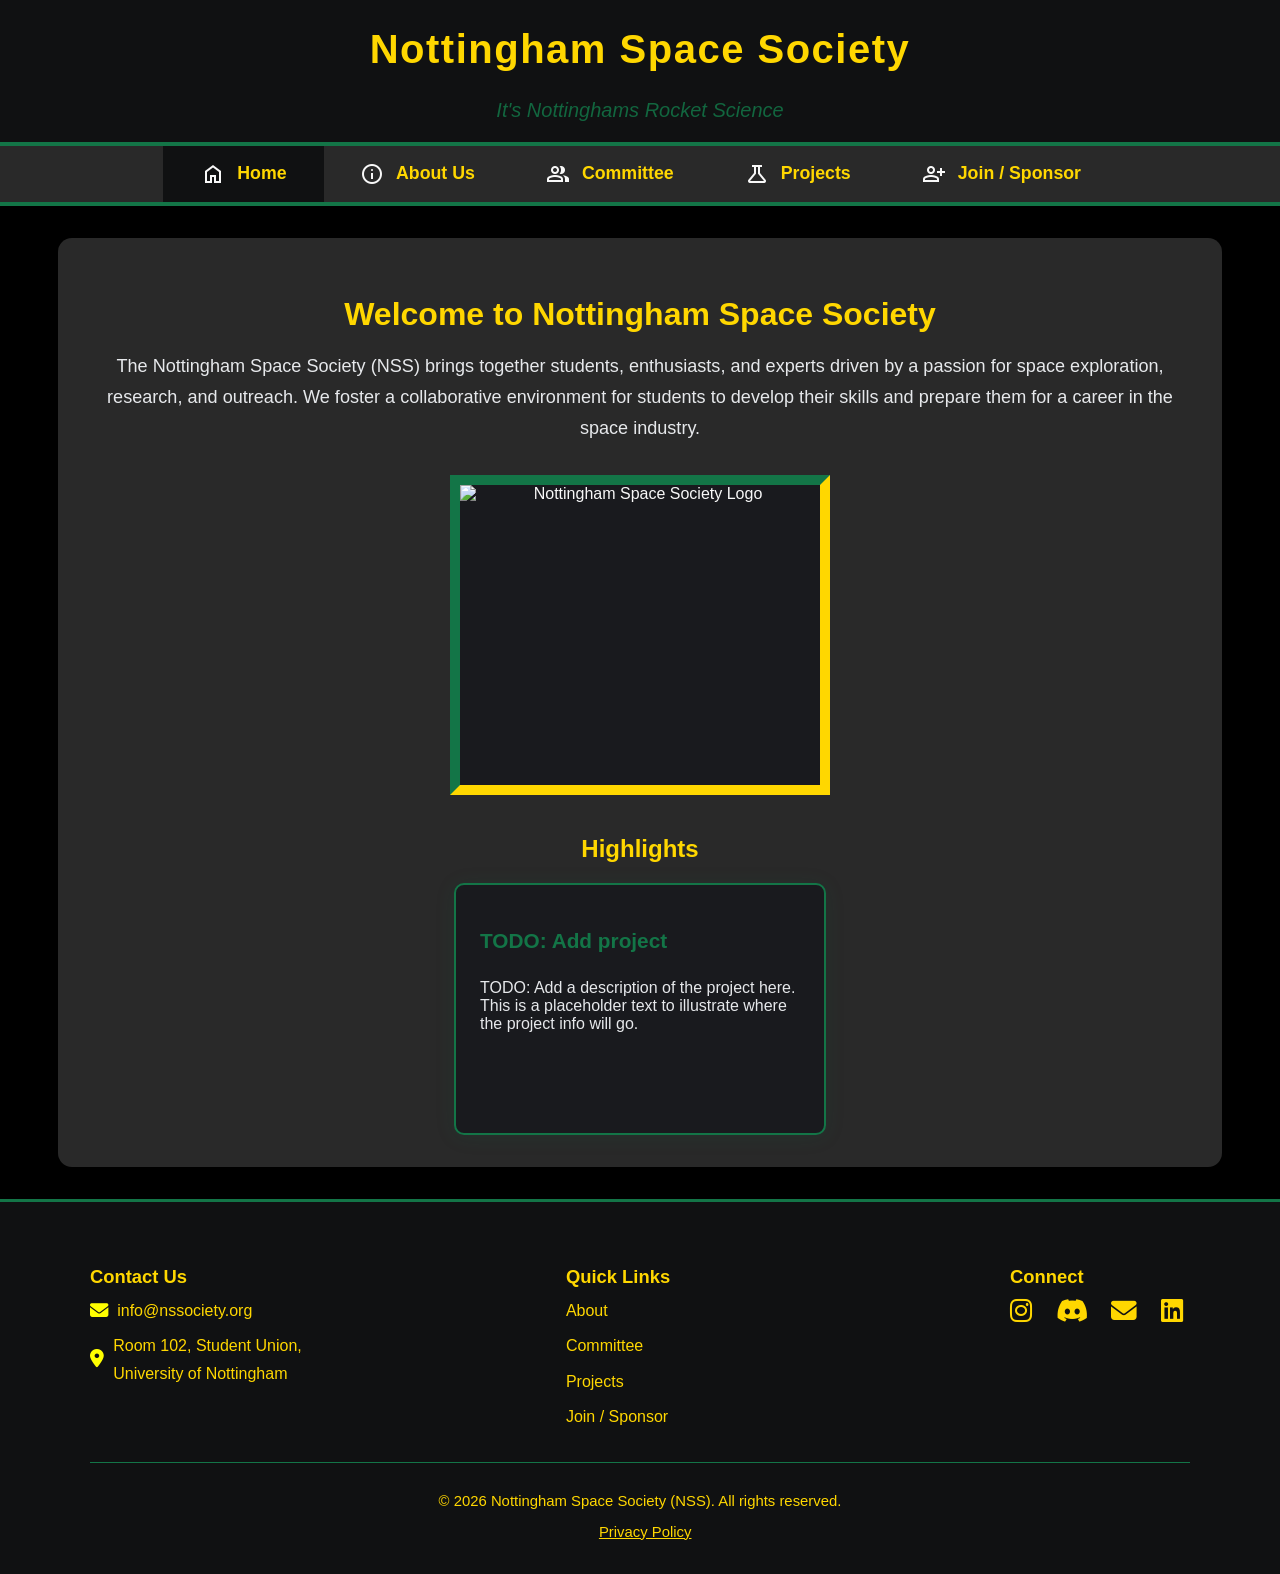
==== index.html @ e7e1e94c "Updated footer and created pfiles linked in footer. Further, updated comments to clear up code" ====
<!DOCTYPE html>
<html lang="en">

<head>
    <meta charset="UTF-8">

    <!-- Responsive scaling for all devices -->
    <meta name="viewport" content="width=device-width, initial-scale=1">
    <title>NSS | Home </title>

    <!-- Main Site Stylesheet -->
    <link rel="stylesheet" href="styles.css">

    <!-- Material Symbols: Open-source Google icon font -->
    <link href="https://fonts.googleapis.com/css2?family=Material+Symbols+Sharp" rel="stylesheet" />
    <!-- Font Awesome Free CDN for brand icons -->
    <link rel="stylesheet" href="https://cdnjs.cloudflare.com/ajax/libs/font-awesome/6.5.0/css/all.min.css"
        crossorigin="anonymous">
</head>

<body>
    <!-- 
    =================
    PAGE HEADER
    =================
    -->
    <header>
        <div class="container">
            <h1>Nottingham Space Society</h1>
            <p class="tagline">It's Nottinghams Rocket Science</p>
        </div>

        <!-- 
        =============================
        PRIMARY NAVIGATION BAR
        ============================= 
        -->
        <nav class="nav-outer">
            <!-- Top green line (stylistic element) -->
            <div class="green-bar"></div>

            <!-- Navigation Bar -->
            <div class="nav-bar-bg">
                <div class="container">
                    <ul class="nav-bar">
                        <!--
                        Each navigation <li> is a tab/button.
                        For icons, Google's Material Symbols font are used.
                        The icon name goes INSIDE the <span>.
                        -->
                        <li>
                            <a href="index.html" class="active">
                                <span class="material-symbols-sharp nav-icon">home</span>
                                Home
                            </a>
                        </li>
                        <li>
                            <a href="about_us.html">
                                <span class="material-symbols-sharp nav-icon">info</span>
                                About Us
                            </a>
                        </li>
                        <li>
                            <a href="committee.html">
                                <span class="material-symbols-sharp nav-icon">group</span>
                                Committee
                            </a>
                        </li>
                        <li>
                            <a href="projects.html">
                                <span class="material-symbols-sharp nav-icon">science</span>
                                Projects
                            </a>
                        </li>
                        <li>
                            <a href="join.html">
                                <span class="material-symbols-sharp nav-icon">person_add</span>
                                Join / Sponsor
                            </a>
                        </li>
                    </ul>
                </div>
            </div>

            <!-- Bottom green line (stylistic element) -->
            <div class="green-bar"></div>
        </nav>
    </header>

    <!-- 
    =================
    MAIN CONTENT AREA
    ================= 
    -->
    <main class="main-content">

        <!-- Intro/Welcome Section -->
        <section class="intro">
            <h2>Welcome to Nottingham Space Society</h2>
            <p>
                The Nottingham Space Society (NSS) brings together students, enthusiasts, and experts driven by a
                passion for space exploration, research, and outreach. We foster a collaborative environment for
                students to develop their skills and prepare them for a career in the space industry.
            </p>
            <img class="accent-img" src="figures/SpaceSocLogo.webp" width="360" height="300"
                alt="Nottingham Space Society Logo">
        </section>

        <!-- Projects Section -->
        <section class="projects">
            <h2>Highlights</h2>
            <div class="project-cards">
                <!-- 
                These are meant to be quick links for people who are unuware of
                the society to get directly to the highlights of the NSS.
                -->
                <a href="about_us.html">
                    <div class="card">
                        <h3>TODO: Add project</h3>
                        <p>
                            TODO: Add a description of the project here. This is a placeholder text to illustrate where
                            the
                            project info will go.
                        </p>
                    </div>
                </a>
            </div>
        </section>
    </main>

    <!-- 
    =================
    SITE FOOTER
    ================= 
    -->
    <footer>
        <div class="container">
            <div class="footer-main">

                <!-- Contact -->
                <div class="footer-section">
                    <h4>Contact Us</h4>
                    <ul class="footer-list">
                        <li>
                            <i class="fa-solid fa-envelope footer-icon"></i>
                            <a href="mailto:info@nssociety.org">info@nssociety.org</a>
                        </li>
                        <li>
                            <i class="fa-solid fa-location-dot footer-icon"></i>
                            <a href="https://www.google.com/maps/place/University+of+Nottingham/@52.9387954,-1.2006753,17z/data=!3m1!4b1!4m6!3m5!1s0x4879c274ccd0ff2f:0xdfb0ab46a504ed52!8m2!3d52.9387922!4d-1.1981057!16zL20vMG55NzU?entry=ttu&g_ep=EgoyMDI2MDQwNS4wIKXMDSoASAFQAw%3D%3D"
                                target="_blank" rel="noopener" title="View on Google Maps">
                                Room 102, Student Union,<br>
                                University of Nottingham
                            </a>
                        </li>
                    </ul>
                </div>

                <!-- Quick Links -->
                <div class="footer-section">
                    <h4>Quick Links</h4>
                    <ul class="footer-list">
                        <li><a href="about_us.html">About</a></li>
                        <li><a href="committee.html">Committee</a></li>
                        <li><a href="projects.html">Projects</a></li>
                        <li><a href="join.html">Join / Sponsor</a></li>
                    </ul>
                </div>

                <!-- Socials -->
                <div class="footer-section footer-socials">
                    <h4>Connect</h4>
                    <a href="https://instagram.com/yourhandle" target="_blank" title="Instagram" rel="noopener">
                        <i class="fab fa-instagram"></i>
                    </a>
                    <a href="https://discord.com/invite/yourinvite" target="_blank" title="Discord" rel="noopener">
                        <i class="fab fa-discord"></i>
                    </a>
                    <a href="mailto:info@nssociety.org" title="Email">
                        <i class="fa-solid fa-envelope"></i>
                    </a>
                    <a href="https://linkedin.com/in/yourhandle" target="_blank" title="LinkedIn" rel="noopener">
                        <i class="fab fa-linkedin"></i>
                    </a>
                </div>
            </div>
            <div class="footer-legal">
                <p>&copy; 2026 Nottingham Space Society (NSS). All rights reserved.</p>
                <p><a href="privacy.html">Privacy Policy</a></p>
            </div>
        </div>
    </footer>
</body>

</html>
---- styles.css ----
:root {
    /* Color palette for consistent theme */
    --nss-green: #137547;
    --nss-gold: #FFD700;
    --nss-black: #101112;
    --nss-grey: #292929;
    --nss-white: #f8f8f8;
    --nss-offwhite: #e6e8eb;
    --true-black: #000000;
}

/* =======================
 * Base Layout and Reset
 * ======================= */
html,
body {
    margin: 0;
    padding: 0;
    background: var(--true-black);
    color: var(--nss-white);
    font-family: 'Segoe UI', Arial, sans-serif;
    min-height: 100vh;
}

body {
    display: flex;
    flex-direction: column;
}

/* =======================
 * Utility Container Class
 * ======================= */
.container {
    width: 90%;
    max-width: 1100px;
    margin: 0 auto;
    /* Centers the content horizontally */
}

/* =======================
 * Icon Font Styling
 * ======================= */

/* Ensures Material Symbols icons display correctly and align with text */
.material-symbols-sharp {
    font-family: 'Material Symbols Sharp', sans-serif;
    font-variation-settings:
        'FILL' 0,
        'wght' 400,
        'GRAD' 0,
        'opsz' 24;
    font-size: 1.2em;
    vertical-align: middle;
    margin-right: 0.35em;
    line-height: 1;
    color: var(--nss-white);
}

/* =======================
 * Header and Tagline
 * ======================= */
header {
    position: sticky;
    top: 0;
    z-index: 100;
    background: var(--nss-black);
    color: var(--nss-gold);
    text-align: center;
}

header h1 {
    font-size: 2.5rem;
    font-weight: 700;
    letter-spacing: 1.5px;
    color: var(--nss-gold);
}

.tagline {
    font-size: 1.25rem;
    color: var(--nss-green);
    font-style: italic;
    opacity: 0.85;
    margin-top: 0.5rem;
}

/* =======================
 * Navigation
 * ======================= */

/* Green line for nav "frame," above/below nav */
.green-bar {
    width: 100%;
    height: 4px;
    background: var(--nss-green);
    display: block;
    margin: 0;
    padding: 0;
}

/* Parent nav container */
.nav-outer {
    width: 100%;
    margin: 0;
    padding: 0;
    background: transparent;
}

/* Grey nav background, always full width of viewport */
.nav-bar-bg {
    width: 100vw;
    background: var(--nss-grey);
    margin: 0;
    padding: 0;
    overflow-x: auto;
}

/* Horizontal nav bar for menu items, centered using .container */
.nav-bar {
    display: flex;
    justify-content: center;
    align-items: stretch;
    list-style: none;
    margin: 0;
    padding: 0;
    background: var(--nss-grey);
    box-sizing: border-box;
}

/* Each nav item is a flexbox for future add-ons (badges, dropdowns, etc.) */
.nav-bar li {
    display: flex;
    align-items: stretch;
}

/* Icon inside nav */
.nav-icon {
    /* Slightly increases size and adds space after icon (not needed if handled in .material-symbols-sharp above) */
    font-size: 1.2em;
    vertical-align: middle;
    margin-right: 0.5em;
}

/* Main styling for navigation links */
.nav-bar a {
    display: flex;
    align-items: center;
    justify-content: center;
    height: 56px;
    min-width: 90px;
    padding: 0 2em;
    background: var(--nss-grey);
    color: var(--nss-gold);
    text-decoration: none;
    font-weight: 700;
    font-size: 1.11em;
    border: none;
    border-radius: 0;
    transition: background 0.2s, color 0.2s;
}

/* Highlight for current page/tab */
.nav-bar a.active,
.nav-bar a:focus {
    background: var(--nss-black);
    color: var(--nss-gold);
    outline: none;
}

/* Hover effect for clarity */
.nav-bar a:hover {
    background: var(--nss-green);
    color: var(--nss-gold);
}

/* =======================
 * Accent Image (Logo/Graphic)
 * ======================= */
.accent-img {
    display: block;
    margin: 32px auto 0 auto;
    border-top: 10px solid var(--nss-green);
    border-left: 10px solid var(--nss-green);
    border-bottom: 10px solid var(--nss-gold);
    border-right: 10px solid var(--nss-gold);
    border-radius: 0px;
    background: #191a1e;
}

/* =======================
 * Main Content
 * ======================= */
main {
    flex: 1;
    padding: 2rem 0;
}

.main-content {
    background: var(--nss-grey);
    border-radius: 14px;
    box-shadow: 0 2px 32px rgba(0, 0, 0, 0.13);
    margin: 32px auto;
    padding: 32px;
    max-width: 1100px;
    width: 90%;
}

.intro {
    margin-bottom: 2.5rem;
    text-align: center;
}

.intro h2 {
    font-size: 2rem;
    color: var(--nss-gold);
    margin-bottom: 0.7rem;
    font-weight: 700;
}

.intro p {
    font-size: 1.13rem;
    line-height: 1.7;
    color: var(--nss-offwhite);
    margin-bottom: 1.2rem;
}

.projects h2 {
    color: var(--nss-gold);
    margin-bottom: 1.2rem;
    text-align: center;
    font-weight: 700;
}

/* =======================
 * Project Cards (Grid)
 * ======================= */
.project-cards {
    display: grid;
    grid-template-columns: repeat(auto-fit, minmax(320px, auto));
    gap: 1.5rem;
    justify-content: center;
    align-items: start;
    max-width: 1100px;
    margin: 0 auto;
    width: 100%;
}

/* Card links: remove default underline and border, make them block-level */
.project-cards a {
    display: block;
    text-decoration: none;
    /* Ensure text uses parent color */
    color: inherit;
    /* Remove browser focus border */
    border: none;
}

/* Optional: Remove focus outline and change to something custom for accessibility */
.project-cards a:focus {
    /* Custom focus for accessibility */
    outline: 2px solid var(--nss-gold);
    outline-offset: 2px;
}

/* Make sure .card inside a is still styled normally */
.project-cards .card {
    transition: transform 0.18s, box-shadow 0.22s, border-color 0.2s;
}

.project-cards a:hover .card,
.project-cards a:focus .card {
    border-color: var(--nss-gold);
    box-shadow: 0 6px 32px rgba(255, 215, 0, 0.11);
    transform: translateY(-5px) scale(1.02);
}

.card {
    background: #191a1e;
    border-radius: 10px;
    border: 2.5px solid var(--nss-green);
    padding: 1.5rem;
    width: 320px;
    min-height: 200px;
    display: flex;
    flex-direction: column;
    justify-content: space-between;
    box-shadow: 0 2px 20px rgba(19, 117, 71, 0.12);
    transition: transform 0.18s, box-shadow 0.22s, border-color 0.2s;
}

.card:hover {
    transform: translateY(-5px) scale(1.02);
    box-shadow: 0 6px 32px rgba(255, 215, 0, 0.11);
    border-color: var(--nss-gold);
}

.card h3 {
    color: var(--nss-green);
    font-size: 1.3rem;
    margin-bottom: 0.6rem;
    font-weight: 600;
}

.card p {
    color: var(--nss-offwhite);
    flex: 1;
}

.card a {
    margin-top: 1rem;
    color: var(--nss-gold);
    text-decoration: none;
    font-weight: 500;
    letter-spacing: 0.3px;
    transition: color 0.2s;
}

.card a:hover {
    color: var(--nss-green);
    text-decoration: underline;
}

/* =======================
 * Footer
 * ======================= */
footer {
    background: var(--nss-black);
    color: var(--nss-gold);
    padding: 2.5rem 0 1.2rem 0;
    font-size: 1em;
    border-top: 3px solid var(--nss-green);
}

.footer-main {
    display: flex;
    flex-wrap: wrap;
    justify-content: space-between;
    gap: 32px;
    margin-bottom: 1.5rem;
}

.footer-section {
    min-width: 180px;
}

.footer-section h4 {
    color: var(--nss-gold);
    font-size: 1.15em;
    margin-bottom: 0.5em;
}

.footer-list {
    list-style: none;
    margin: 0;
    padding: 0;
}

.footer-list li {
    margin-bottom: 0.5em;
    line-height: 1.7;
    color: var(--nss-gold);
    display: flex;
    align-items: center;
}

.footer-list a {
    color: var(--nss-gold);
    text-decoration: none;
    transition: color 0.15s;
}

.footer-list a:hover,
.footer-list a:focus {
    color: var(--nss-green);
    text-decoration: underline dotted;
}

/* Social icons row */
.footer-socials a {
    display: inline-block;
    margin-right: 0.75em;
    color: var(--nss-gold);
    font-size: 1.6em;
    vertical-align: middle;
    transition: color 0.2s, transform 0.2s;
}

.footer-socials a:last-child {
    margin-right: 0;
}

.footer-socials a:hover,
.footer-socials a:focus {
    color: var(--nss-green);
    transform: translateY(-2px) scale(1.12);
}

/* Icon adjustments for contact/info rows */
.footer-icon {
    margin-right: 0.5em;
    font-size: 1.15em;
    filter: brightness(1.2);
}

/* Legal */
.footer-legal {
    border-top: 1px solid var(--nss-green);
    padding-top: 1em;
    text-align: center;
    font-size: 0.93em;
    color: var(--nss-gold);
}

.footer-legal a {
    color: var(--nss-gold);
    margin-left: 0.7em;
}

.footer-legal a:hover,
.footer-legal a:focus {
    color: var(--nss-green);
}

/* Responsive: stack for narrow screens */
@media (max-width: 800px) {
    .footer-main {
        flex-direction: column;
        gap: 14px;
        text-align: center;
        align-items: center;
    }
}

/* =======================
 * Responsive Layout
 * ======================= */
@media (max-width: 900px) {
    .project-cards {
        flex-direction: column;
        align-items: center;
    }
}

@media (max-width: 700px) {
    .nav-bar {
        flex-direction: column;
        align-items: stretch;
    }

    .nav-bar a {
        min-width: unset;
        width: 100%;
    }
}
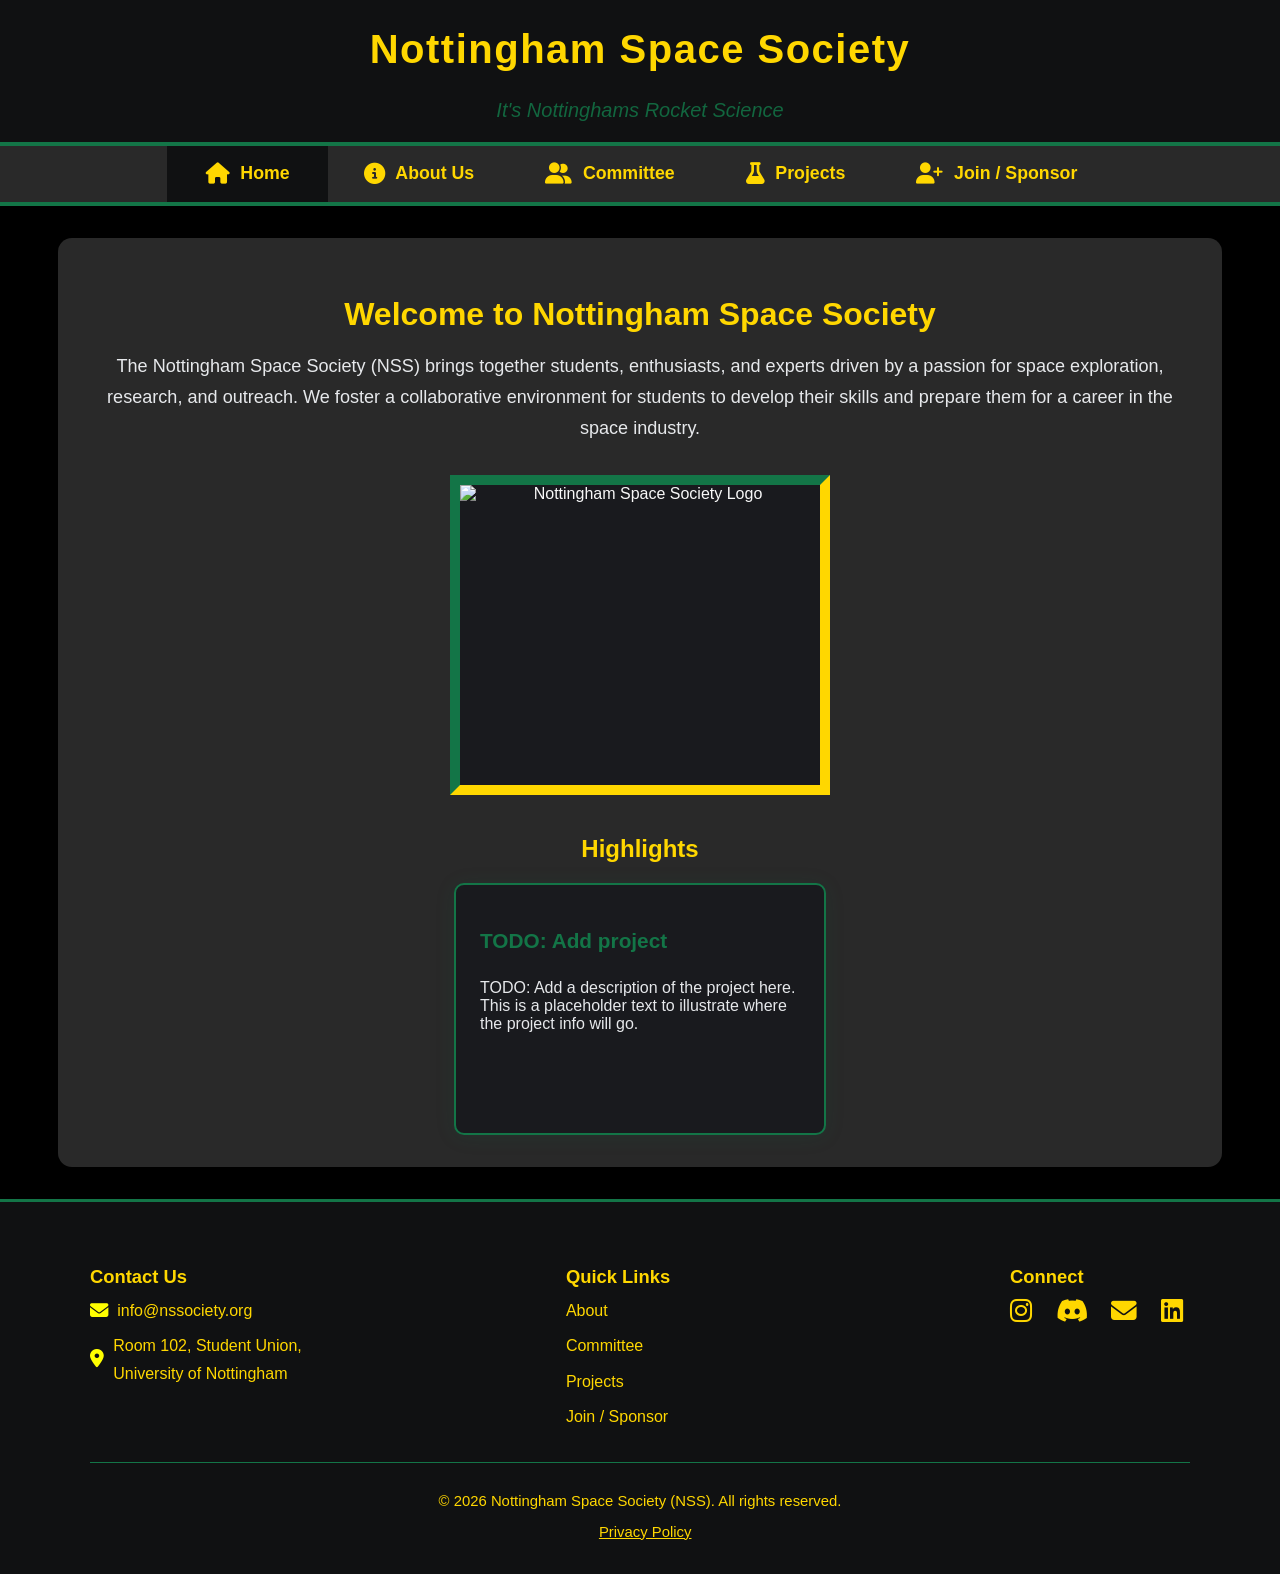
==== commit b1d30362: "Fixing issue with icons not working on github pages" ====
--- a/index.html
+++ b/index.html
@@ -3,97 +3,65 @@
 
 <head>
     <meta charset="UTF-8">
-
-    <!-- Responsive scaling for all devices -->
     <meta name="viewport" content="width=device-width, initial-scale=1">
-    <title>NSS | Home </title>
-
-    <!-- Main Site Stylesheet -->
+    <title>NSS | Home</title>
     <link rel="stylesheet" href="styles.css">
-
-    <!-- Material Symbols: Open-source Google icon font -->
-    <link href="https://fonts.googleapis.com/css2?family=Material+Symbols+Sharp" rel="stylesheet" />
-    <!-- Font Awesome Free CDN for brand icons -->
+    <!-- Font Awesome for all navigation/footer icons -->
     <link rel="stylesheet" href="https://cdnjs.cloudflare.com/ajax/libs/font-awesome/6.5.0/css/all.min.css"
         crossorigin="anonymous">
 </head>
 
 <body>
-    <!-- 
-    =================
-    PAGE HEADER
-    =================
-    -->
+    <!-- ================= PAGE HEADER ================= -->
     <header>
         <div class="container">
             <h1>Nottingham Space Society</h1>
             <p class="tagline">It's Nottinghams Rocket Science</p>
         </div>
-
-        <!-- 
-        =============================
-        PRIMARY NAVIGATION BAR
-        ============================= 
-        -->
+        <!-- ============= PRIMARY NAVIGATION BAR ============= -->
         <nav class="nav-outer">
-            <!-- Top green line (stylistic element) -->
             <div class="green-bar"></div>
-
-            <!-- Navigation Bar -->
             <div class="nav-bar-bg">
                 <div class="container">
                     <ul class="nav-bar">
-                        <!--
-                        Each navigation <li> is a tab/button.
-                        For icons, Google's Material Symbols font are used.
-                        The icon name goes INSIDE the <span>.
-                        -->
                         <li>
                             <a href="index.html" class="active">
-                                <span class="material-symbols-sharp nav-icon">home</span>
+                                <i class="fa-solid fa-house nav-icon"></i>
                                 Home
                             </a>
                         </li>
                         <li>
                             <a href="about_us.html">
-                                <span class="material-symbols-sharp nav-icon">info</span>
+                                <i class="fa-solid fa-circle-info nav-icon"></i>
                                 About Us
                             </a>
                         </li>
                         <li>
                             <a href="committee.html">
-                                <span class="material-symbols-sharp nav-icon">group</span>
+                                <i class="fa-solid fa-user-group nav-icon"></i>
                                 Committee
                             </a>
                         </li>
                         <li>
                             <a href="projects.html">
-                                <span class="material-symbols-sharp nav-icon">science</span>
+                                <i class="fa-solid fa-flask nav-icon"></i>
                                 Projects
                             </a>
                         </li>
                         <li>
                             <a href="join.html">
-                                <span class="material-symbols-sharp nav-icon">person_add</span>
+                                <i class="fa-solid fa-user-plus nav-icon"></i>
                                 Join / Sponsor
                             </a>
                         </li>
                     </ul>
                 </div>
             </div>
-
-            <!-- Bottom green line (stylistic element) -->
             <div class="green-bar"></div>
         </nav>
     </header>
 
-    <!-- 
-    =================
-    MAIN CONTENT AREA
-    ================= 
-    -->
     <main class="main-content">
-
         <!-- Intro/Welcome Section -->
         <section class="intro">
             <h2>Welcome to Nottingham Space Society</h2>
@@ -105,57 +73,40 @@
             <img class="accent-img" src="figures/SpaceSocLogo.webp" width="360" height="300"
                 alt="Nottingham Space Society Logo">
         </section>
-
         <!-- Projects Section -->
         <section class="projects">
             <h2>Highlights</h2>
             <div class="project-cards">
-                <!-- 
-                These are meant to be quick links for people who are unuware of
-                the society to get directly to the highlights of the NSS.
-                -->
                 <a href="about_us.html">
                     <div class="card">
                         <h3>TODO: Add project</h3>
-                        <p>
-                            TODO: Add a description of the project here. This is a placeholder text to illustrate where
-                            the
-                            project info will go.
-                        </p>
+                        <p>TODO: Add a description of the project here. This is a placeholder text to illustrate where
+                            the project info will go.</p>
                     </div>
                 </a>
+                <!-- more cards as needed -->
             </div>
         </section>
     </main>
 
-    <!-- 
-    =================
-    SITE FOOTER
-    ================= 
-    -->
+    <!-- ============= SITE FOOTER ============= -->
     <footer>
         <div class="container">
             <div class="footer-main">
-
-                <!-- Contact -->
+                <!-- Contact Info -->
                 <div class="footer-section">
                     <h4>Contact Us</h4>
                     <ul class="footer-list">
-                        <li>
-                            <i class="fa-solid fa-envelope footer-icon"></i>
-                            <a href="mailto:info@nssociety.org">info@nssociety.org</a>
-                        </li>
-                        <li>
-                            <i class="fa-solid fa-location-dot footer-icon"></i>
-                            <a href="https://www.google.com/maps/place/University+of+Nottingham/@52.9387954,-1.2006753,17z/data=!3m1!4b1!4m6!3m5!1s0x4879c274ccd0ff2f:0xdfb0ab46a504ed52!8m2!3d52.9387922!4d-1.1981057!16zL20vMG55NzU?entry=ttu&g_ep=EgoyMDI2MDQwNS4wIKXMDSoASAFQAw%3D%3D"
-                                target="_blank" rel="noopener" title="View on Google Maps">
-                                Room 102, Student Union,<br>
-                                University of Nottingham
+                        <li><i class="fa-solid fa-envelope footer-icon"></i><a
+                                href="mailto:info@nssociety.org">info@nssociety.org</a></li>
+                        <li><i class="fa-solid fa-location-dot footer-icon"></i>
+                            <a href="https://www.google.com/maps/place/University+of+Nottingham/" target="_blank"
+                                rel="noopener" title="View on Google Maps">
+                                Room 102, Student Union,<br>University of Nottingham
                             </a>
                         </li>
                     </ul>
                 </div>
-
                 <!-- Quick Links -->
                 <div class="footer-section">
                     <h4>Quick Links</h4>
@@ -166,22 +117,16 @@
                         <li><a href="join.html">Join / Sponsor</a></li>
                     </ul>
                 </div>
-
                 <!-- Socials -->
                 <div class="footer-section footer-socials">
                     <h4>Connect</h4>
-                    <a href="https://instagram.com/yourhandle" target="_blank" title="Instagram" rel="noopener">
-                        <i class="fab fa-instagram"></i>
-                    </a>
-                    <a href="https://discord.com/invite/yourinvite" target="_blank" title="Discord" rel="noopener">
-                        <i class="fab fa-discord"></i>
-                    </a>
-                    <a href="mailto:info@nssociety.org" title="Email">
-                        <i class="fa-solid fa-envelope"></i>
-                    </a>
-                    <a href="https://linkedin.com/in/yourhandle" target="_blank" title="LinkedIn" rel="noopener">
-                        <i class="fab fa-linkedin"></i>
-                    </a>
+                    <a href="https://instagram.com/yourhandle" target="_blank" title="Instagram" rel="noopener"><i
+                            class="fab fa-instagram"></i></a>
+                    <a href="https://discord.com/invite/yourinvite" target="_blank" title="Discord" rel="noopener"><i
+                            class="fab fa-discord"></i></a>
+                    <a href="mailto:info@nssociety.org" title="Email"><i class="fa-solid fa-envelope"></i></a>
+                    <a href="https://linkedin.com/in/yourhandle" target="_blank" title="LinkedIn" rel="noopener"><i
+                            class="fab fa-linkedin"></i></a>
                 </div>
             </div>
             <div class="footer-legal">
